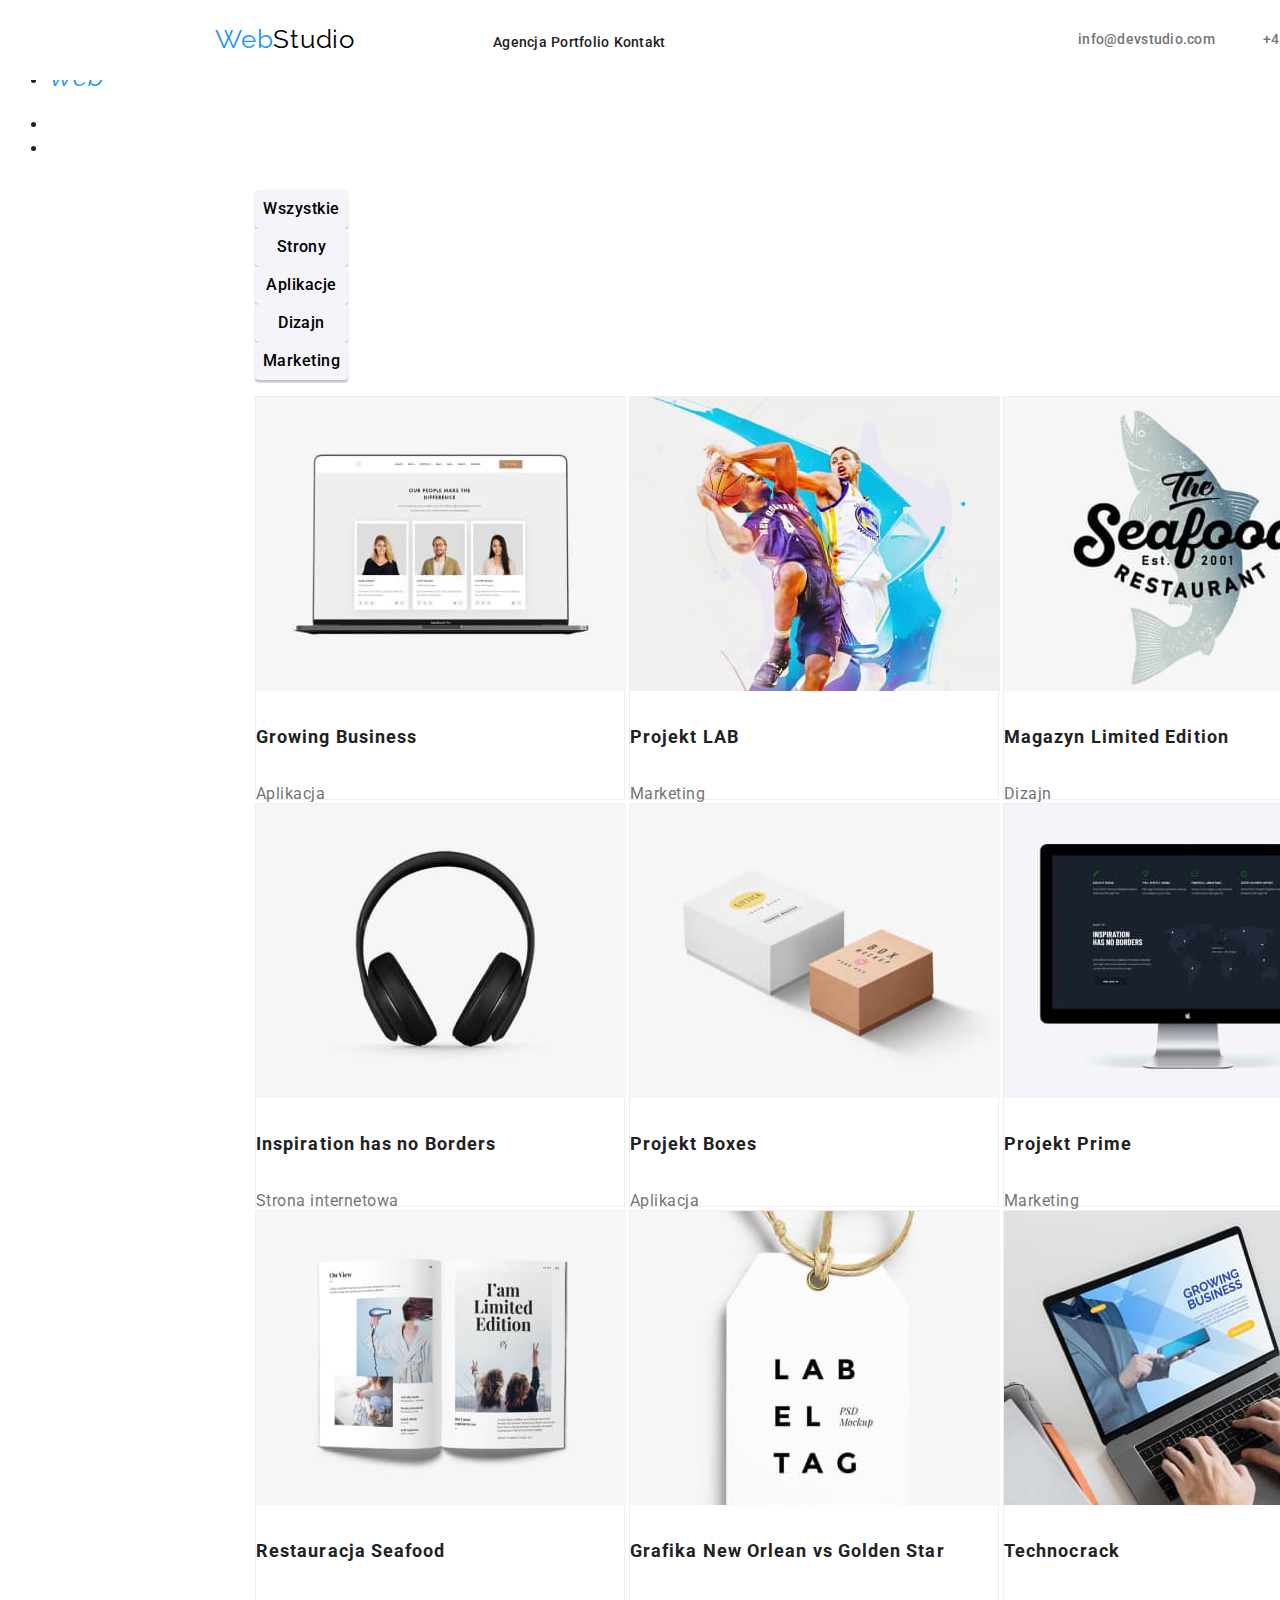
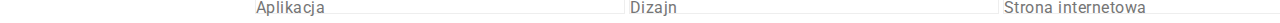
==== portfolio.html @ 5f6f8021 "Add files via upload" ====
<!DOCTYPE html>
<html lang="en">
    <head>
        <meta charset="UTF-8" />
        <link rel="stylesheet" href="css/style.css" />
        <link rel="preconnect" href="https://fonts.googleapis.com" />
        <link rel="preconnect" href="https://fonts.gstatic.com" crossorigin />
        <link
            href="https://fonts.googleapis.com/css2?family=Raleway:wght@700&family=Roboto:wght@400;500;700;900&display=swap"
            rel="stylesheet"
        />
        <title>Portfolio</title>
    </head>
    <body>
        <header>
            <div class="thin-line">
                <nav class="head-header">
                    <ul>
                        <li>
                            <a href="index.html" class="web-studio">
                                <span class="first-logo">Web</span>Studio
                            </a>
                        </li>
                        <li>
                            <ul class="head-clickers">
                                <li>
                                    <a
                                        href="/agencja"
                                        class="head-clickers-inside"
                                        >Agencja</a
                                    >
                                </li>
                                <li>
                                    <a
                                        href="portfolio.html"
                                        class="head-clickers-inside"
                                        >Portfolio</a
                                    >
                                </li>
                                <li>
                                    <a
                                        href="/contact"
                                        class="head-clickers-inside"
                                        >Kontakt</a
                                    >
                                </li>
                            </ul>
                        </li>
                    </ul>
                </nav>

                <ul class="contacts">
                    <li>
                        <a href="tel:+48111111111" class="telephone"
                            >+48 111 111 111</a
                        >
                    </li>
                    <li>
                        <a href="mailto:info@devstudio.com" class="mail"
                            >info@devstudio.com</a
                        >
                    </li>
                </ul>
            </div>
        </header>
        <main>
            <div class="main-section-portfolio">
                <div>
                    <ul class="buttons-portfolio">
                        <li>
                            <button
                                type="button"
                                class="buttons-portfolio-type"
                            >
                                Wszystkie
                            </button>
                        </li>
                        <li>
                            <button
                                type="button"
                                class="buttons-portfolio-type"
                            >
                                Strony
                            </button>
                        </li>
                        <li>
                            <button
                                type="button"
                                class="buttons-portfolio-type"
                            >
                                Aplikacje
                            </button>
                        </li>
                        <li>
                            <button
                                type="button"
                                class="buttons-portfolio-type"
                            >
                                Dizajn
                            </button>
                        </li>
                        <li>
                            <button
                                type="button"
                                class="buttons-portfolio-type"
                            >
                                Marketing
                            </button>
                        </li>
                    </ul>
                </div>
                <article class="portfolio-objects">
                    <ul>
                        <li class="portfolio-objects-box">
                            <img
                                src="images/images2/img-8.jpg"
                                alt="Otwarty laptop."
                                width="370"
                                height="294"
                            />
                            <h4 class="prtf-box-text">Growing Business</h4>
                            <p class="prtf-box-text-small">Aplikacja</p>
                        </li>
                        <li class="portfolio-objects-box">
                            <img
                                src="images/images2/img-7.jpg"
                                alt="Dwóch mężczyzn grających w kosza."
                                width="370"
                                height="294"
                            />
                            <h4 class="prtf-box-text">Projekt LAB</h4>
                            <p class="prtf-box-text-small">Marketing</p>
                        </li>
                        <li class="portfolio-objects-box">
                            <img
                                src="images/images2/img-6.jpg"
                                alt="Plakat rybnej restauracji."
                                width="370"
                                height="294"
                            />
                            <h4 class="prtf-box-text">
                                Magazyn Limited Edition
                            </h4>
                            <p class="prtf-box-text-small">Dizajn</p>
                        </li>
                        <li class="portfolio-objects-box">
                            <img
                                src="images/images2/img-5.jpg"
                                alt="Słuchawki."
                                width="370"
                                height="294"
                            />
                            <h4 class="prtf-box-text">
                                Inspiration has no Borders
                            </h4>
                            <p class="prtf-box-text-small">
                                Strona internetowa
                            </p>
                        </li>
                        <li class="portfolio-objects-box">
                            <img
                                src="images/images2/img-4.jpg"
                                alt="Dwa pudełka."
                                width="370"
                                height="294"
                            />
                            <h4 class="prtf-box-text">Projekt Boxes</h4>
                            <p class="prtf-box-text-small">Aplikacja</p>
                        </li>
                        <li class="portfolio-objects-box">
                            <img
                                src="images/images2/img-3.jpg"
                                alt="Ekran komputera."
                                width="370"
                                height="294"
                            />
                            <h4 class="prtf-box-text">Projekt Prime</h4>
                            <p class="prtf-box-text-small">Marketing</p>
                        </li>
                        <li class="portfolio-objects-box">
                            <img
                                src="images/images2/img-2.jpg"
                                alt="Otwarta książka."
                                width="370"
                                height="294"
                            />
                            <h4 class="prtf-box-text">Restauracja Seafood</h4>
                            <p class="prtf-box-text-small">Aplikacja</p>
                        </li>
                        <li class="portfolio-objects-box">
                            <img
                                src="images/images2/img-1.jpg"
                                alt="Etykietka."
                                width="370"
                                height="294"
                            />
                            <h4 class="prtf-box-text">
                                Grafika New Orlean vs Golden Star
                            </h4>
                            <p class="prtf-box-text-small">Dizajn</p>
                        </li>
                        <li class="portfolio-objects-box">
                            <img
                                src="images/images2/img.jpg"
                                alt="Pisanie na laptopie."
                                width="370"
                                height="294"
                            />
                            <h4 class="prtf-box-text">Technocrack</h4>
                            <p class="prtf-box-text-small">
                                Strona internetowa
                            </p>
                        </li>
                    </ul>
                </article>
            </div>
        </main>
        <footer class="feet">
            <address>
                <ul>
                    <li>
                        <a href="index.html" class="web-studio2">
                            <span class="first-logo">Web</span>Studio
                        </a>
                    </li>
                    <li class="adress">m. Warszawa, Aleje Jerozolimskie 21</li>

                    <li>
                        <a href="mailto:info@example.com" class="tel-mail"
                            >info@example.com</a
                        >
                    </li>
                    <li>
                        <a href="tel:+48111111111" class="tel-mail"
                            >+48 111 111 111</a
                        >
                    </li>
                </ul>
            </address>
        </footer>
    </body>
</html>
---- css/style.css ----
/* ustawienia ogolne */
body {
    font-family: "Roboto", "Raleway", sans-serif;
    font-style: normal;
    color: var(--black-text);
}
:root {
    --body-background: #ffffff;
    --slogan-background: #2f303a;
    --black-text: #212121;
    --grey-background: #f5f4fa;
    --gery-text: #757575;
    --webstudio-blue: #2196f3;
}
.whole-body {
    position: relative;
    width: 1600px;
    height: 2349px;
    background-color: var(--body-background);
    color: var(--black-text);
}
.whole-body-portfolio {
    background-color: var(--body-background);
    color: var(--black-text);
}

/* sekcja head */

.head-header {
    position: absolute;
    width: 1600px;
    height: 80px;
    left: 0px;
    top: 0px;
    background-color: var(--body-background);
}
.head-header ul,
.head-header > ul > li > ul {
    list-style-type: none;
}
/* .thin-line { border-bottom-width: 1px solid #000} */
.web-studio {
    text-decoration: none;
    position: absolute;
    width: 145px;
    height: 31px;
    left: 215px;
    top: 24px;

    font-family: "Raleway";
    font-size: 26px;
    line-height: 1.19;

    letter-spacing: 0.03em;
    color: #000;
}
.first-logo {
    color: var(--webstudio-blue);
}
.head-clickers {
    display: inline-block;
    position: absolute;
    width: 254px;
    height: 16px;
    left: 453px;
    top: 32px;
}
.head-clickers li {
    display: inline-block;
}
.head-clickers-inside {
    text-decoration: none;
    color: var(--black-text);
    font-weight: 500;
    font-size: 14px;
    line-height: 1.14;
    letter-spacing: 0.02em;
}
.head-clickers-inside:hover,
.head-clickers-inside:focus {
    color: var(--webstudio-blue);
}

.contacts {
    font-size: 14px;
    line-height: 1.14;
    letter-spacing: 0.02em;
}
.contacts a {
    color: var(--gery-text);
    text-decoration: none;
    font-weight: 500;
    font-size: 14px;
    line-height: 1.14;
    letter-spacing: 0.02em;
}

.telephone {
    position: absolute;
    width: 110px;
    height: 16px;
    left: 1263px;
    top: 32px;
    color: var(--gery-text);
}
.telephone:hover,
.telephone:focus {
    color: var(--webstudio-blue);
}
.mail {
    position: absolute;
    width: 135px;
    height: 16px;
    left: 1078px;
    top: 32px;
    color: var(--gery-text);
}
.mail:hover,
.mail:focus {
    color: var(--webstudio-blue);
}
/* sekcja slogan */

.face-header-slogan {
    position: absolute;
    width: 1600px;
    height: 600px;
    left: 0px;
    top: 80px;
    background-color: var(--slogan-background);
}
.slogan {
    position: absolute;
    width: 696px;
    height: 120px;
    left: 452px;
    top: 280px;

    font-weight: 900;
    font-size: 44px;
    line-height: 1.36;

    text-align: center;
    letter-spacing: 0.06em;
    text-transform: uppercase;
    color: var(--body-background);
}
.btn-main {
    position: absolute;
    width: 200px;
    height: 50px;
    left: 700px;
    top: 430px;
    border: none;

    background: var(--webstudio-blue);
    color: var(--body-background);

    box-shadow: 0px 4px 4px rgba(0, 0, 0, 0.15);
    border-radius: 4px;

    font-weight: 700;
    font-size: 16px;
    line-height: 1, 87;
    letter-spacing: 0.06em;

    cursor: pointer;
}
/* sekcja post */

.post-section {
    display: inline-block;
    position: absolute;
    width: 1170px;
    height: 101px;
    left: 215px;
    top: 774px;
    background-color: var(--body-background);
}
.post-section-headers {
    font-weight: 700;
    font-size: 14px;
    line-height: 1.14;
    letter-spacing: 0.03em;
    text-transform: uppercase;
    width: 270px;
    height: 16px;
    left: 215px;
    top: 774px;
    color: var(--black-text);
}
.post-section-inside {
    width: 270px;
    height: 75px;
    left: 215px;
    top: 800px;

    font-size: 14px;
    line-height: 1.71;
    letter-spacing: 0.03em;
    color: var(--gery-text);
}
.post-section li {
    display: inline-block;
}

/* sekcja co robimy */

.what-we-are-doing {
    position: absolute;
    width: 1170px;
    height: 386px;
    left: 215px;
    top: 969px;
    background-color: var(--body-background);
}
.what-we-are-doing li {
    display: inline-block;
}
.what-we-are-doing-head {
    font-size: 36px;
    line-height: 1.16;
    text-align: center;
    letter-spacing: 0.03em;

    color: var(--black-text);
}

/* sekcja ludzie */

.people {
    display: inline-block;
    position: absolute;
    width: 1600px;
    height: 648px;
    left: 0px;
    top: 1449px;
    background-color: var(--grey-background);
}
.people li {
    display: inline-block;
}
.people-header {
    font-size: 36px;
    line-height: 1.16;
    text-align: center;
    letter-spacing: 0.03em;
}
.people-box {
    width: 270px;
    height: 368px;
    left: 215px;
    top: 1635px;

    background: #ffffff;

    box-shadow: 0px 1px 3px rgba(0, 0, 0, 0.12), 0px 1px 1px rgba(0, 0, 0, 0.14),
        0px 2px 1px rgba(0, 0, 0, 0.2);
    border-radius: 0px 0px 4px 4px;
}
.people-name {
    font-size: 16px;
    line-height: 1.18;
    text-align: center;
    letter-spacing: 0.03em;
    font-weight: 500;

    color: var(--black-text);
}

.people-function {
    font-size: 16px;
    line-height: 1.18;
    text-align: center;
    letter-spacing: 0.03em;

    color: var(--gery-text);
}
/* stopa */
.footer-webstudio li {
    list-style-type: none;
}
.footer-webstudio {
    position: absolute;
    width: 1600px;
    height: 252px;
    left: 0px;
    top: 2097px;

    background-color: var(--slogan-background);
}
.web-studio2 {
    font-family: "Raleway";
    font-size: 26px;
    line-height: 1.19;

    letter-spacing: 0.03em;
    color: var(--body-background);
    text-decoration: none;
}
.adress {
    width: 246px;
    height: 21px;
    left: 215px;
    top: 2208px;

    font-size: 14px;
    line-height: 2;

    color: var(--body-background);
}
.tel-mail {
    font-size: 14px;
    line-height: 1.71;
    text-decoration: none;
    letter-spacing: 0.03em;

    color: rgba(255, 255, 255, 0.6);
}
.tel-mail:hover,
.tel-mail:focus {
    color: var(--webstudio-blue);
}

/* portfolio guziki */
.buttons-portfolio li {
    list-style-type: none;
}
.buttons-portfolio-type {
    width: 93px;
    height: 38px;
    left: 639px;
    top: 174px;
    border: none;
    background: #f5f4fa;
    border-radius: 4px;

    box-shadow: 0px 3px 1px rgba(0, 0, 0, 0.1), 0px 1px 2px rgba(0, 0, 0, 0.08),
        0px 2px 2px rgba(0, 0, 0, 0.12);
    border-radius: 4px;

    font-family: "Roboto";
    font-weight: 500;
    font-size: 16px;
    line-height: 1.62;

    text-align: center;
    letter-spacing: 0.03em;
    cursor: pointer;
}
.buttons-portf-type:hover,
.buttons-portf-type:focus {
    background-color: var(--webstudio-blue);
    color: var(--body-background);
    cursor: pointer;
}

.buttons-portf {
    display: flex;
    justify-content: center;
}

/* portfolio główna sekcja */
.main-section-portfolio {
    position: absolute;
    width: 1170px;
    height: 1360px;
    left: 215px;
    top: 174px;
}
.portfolio-objects ul {
    list-style-type: none;
}
.portfolio-objects-box {
    display: inline-block;
    box-sizing: border-box;
    width: 370px;
    height: 404px;
    left: 215px;
    top: 696px;

    background: var(--body-background);
    border: 1px solid #eeeeee;
}

.prtf-box-text {
    font-size: 18px;
    line-height: 2;
    letter-spacing: 0.06em;
    color: var(--black-text);
}

.prtf-box-text-small {
    font-size: 16px;
    line-height: 1.87;
    letter-spacing: 0.03em;
    color: var(--gery-text);
}
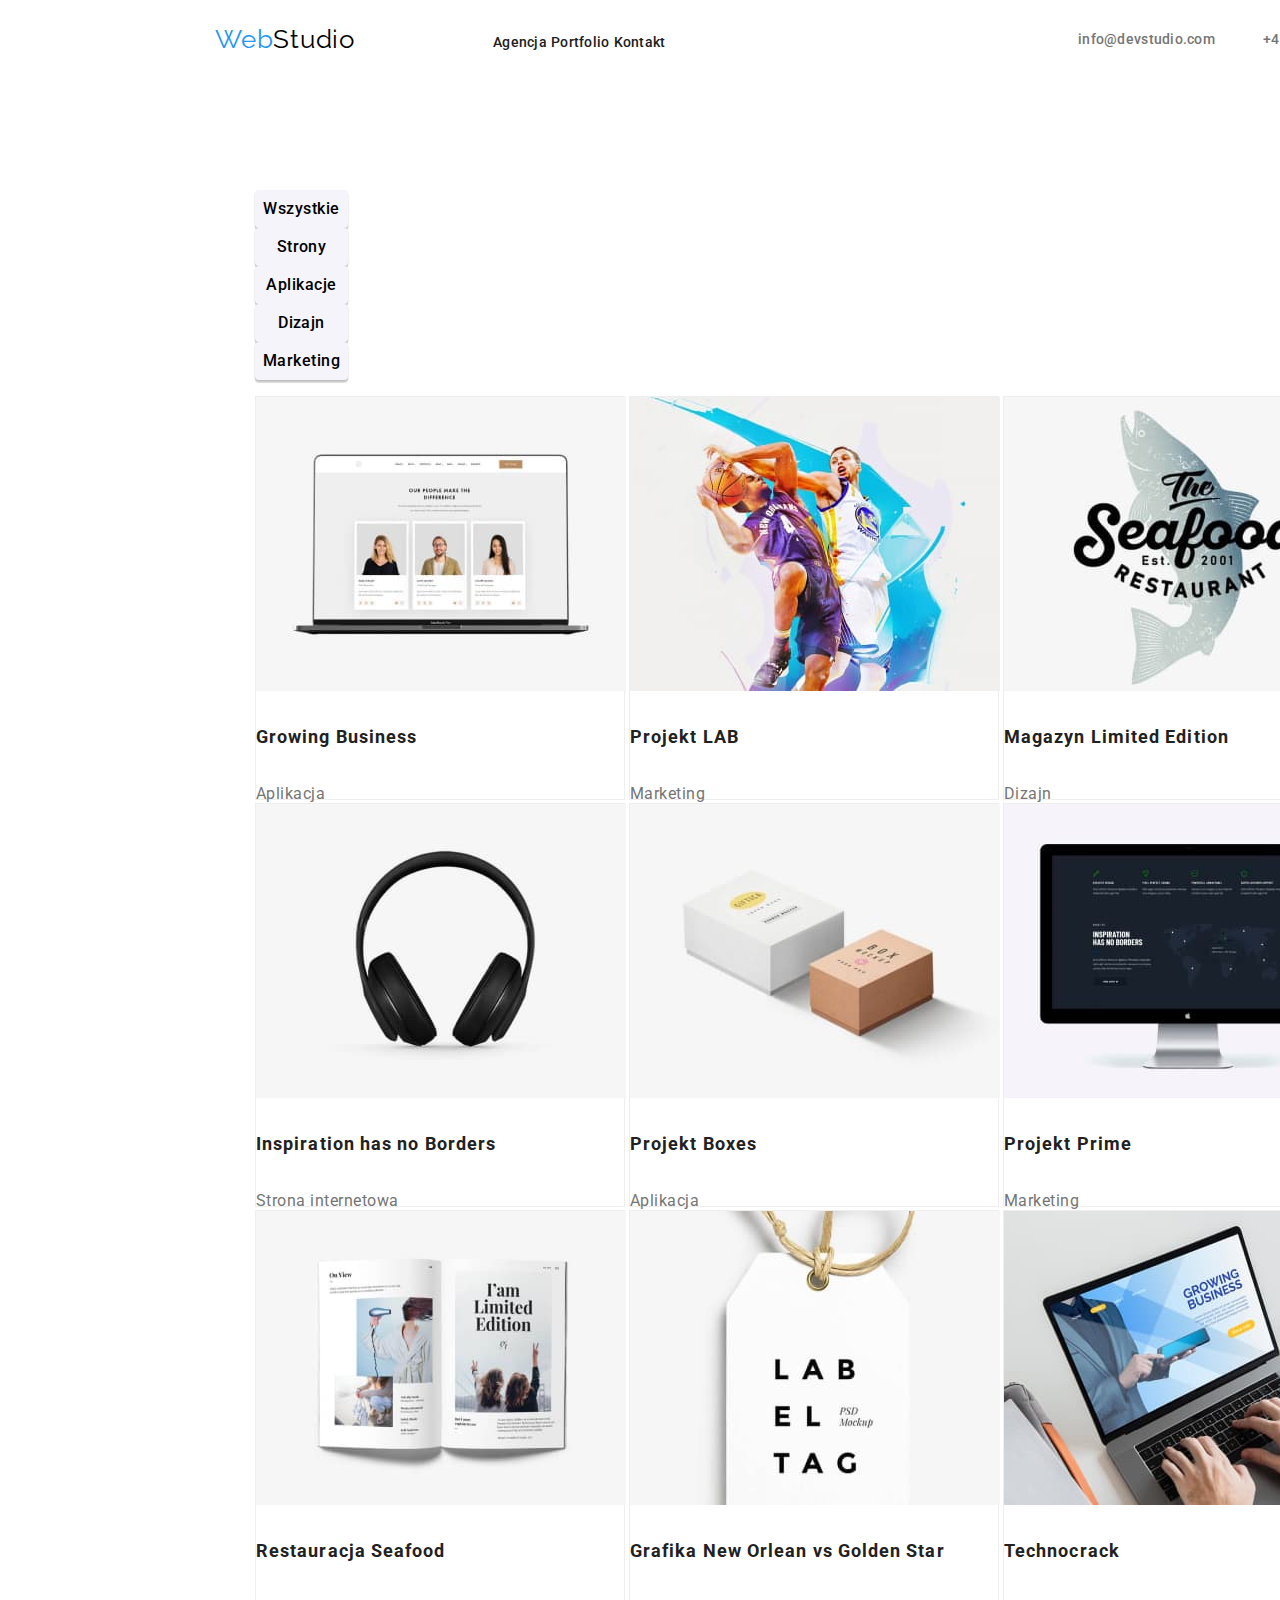
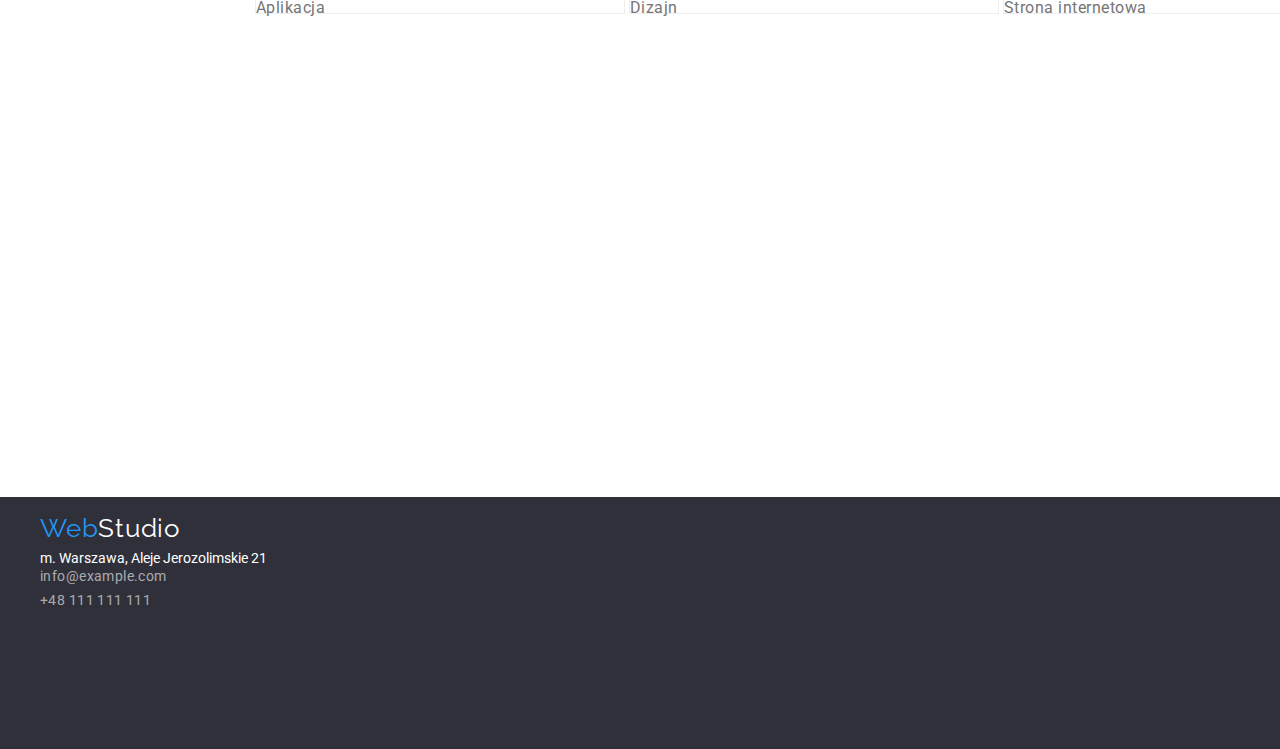
==== commit 8f8b7165: "Add files via upload" ====
--- a/portfolio.html
+++ b/portfolio.html
@@ -215,7 +215,7 @@
                 </article>
             </div>
         </main>
-        <footer class="feet">
+        <footer class="footer-webstudio">
             <address>
                 <ul>
                     <li>
--- a/css/style.css
+++ b/css/style.css
@@ -48,6 +48,7 @@
     top: 24px;
 
     font-family: "Raleway";
+    font-style: normal;
     font-size: 26px;
     line-height: 1.19;
 
@@ -291,6 +292,7 @@
 }
 .web-studio2 {
     font-family: "Raleway";
+    font-style: normal;
     font-size: 26px;
     line-height: 1.19;
 
@@ -299,6 +301,7 @@
     text-decoration: none;
 }
 .adress {
+    font-style: normal;
     width: 246px;
     height: 21px;
     left: 215px;
@@ -314,7 +317,7 @@
     line-height: 1.71;
     text-decoration: none;
     letter-spacing: 0.03em;
-
+    font-style: normal;
     color: rgba(255, 255, 255, 0.6);
 }
 .tel-mail:hover,
